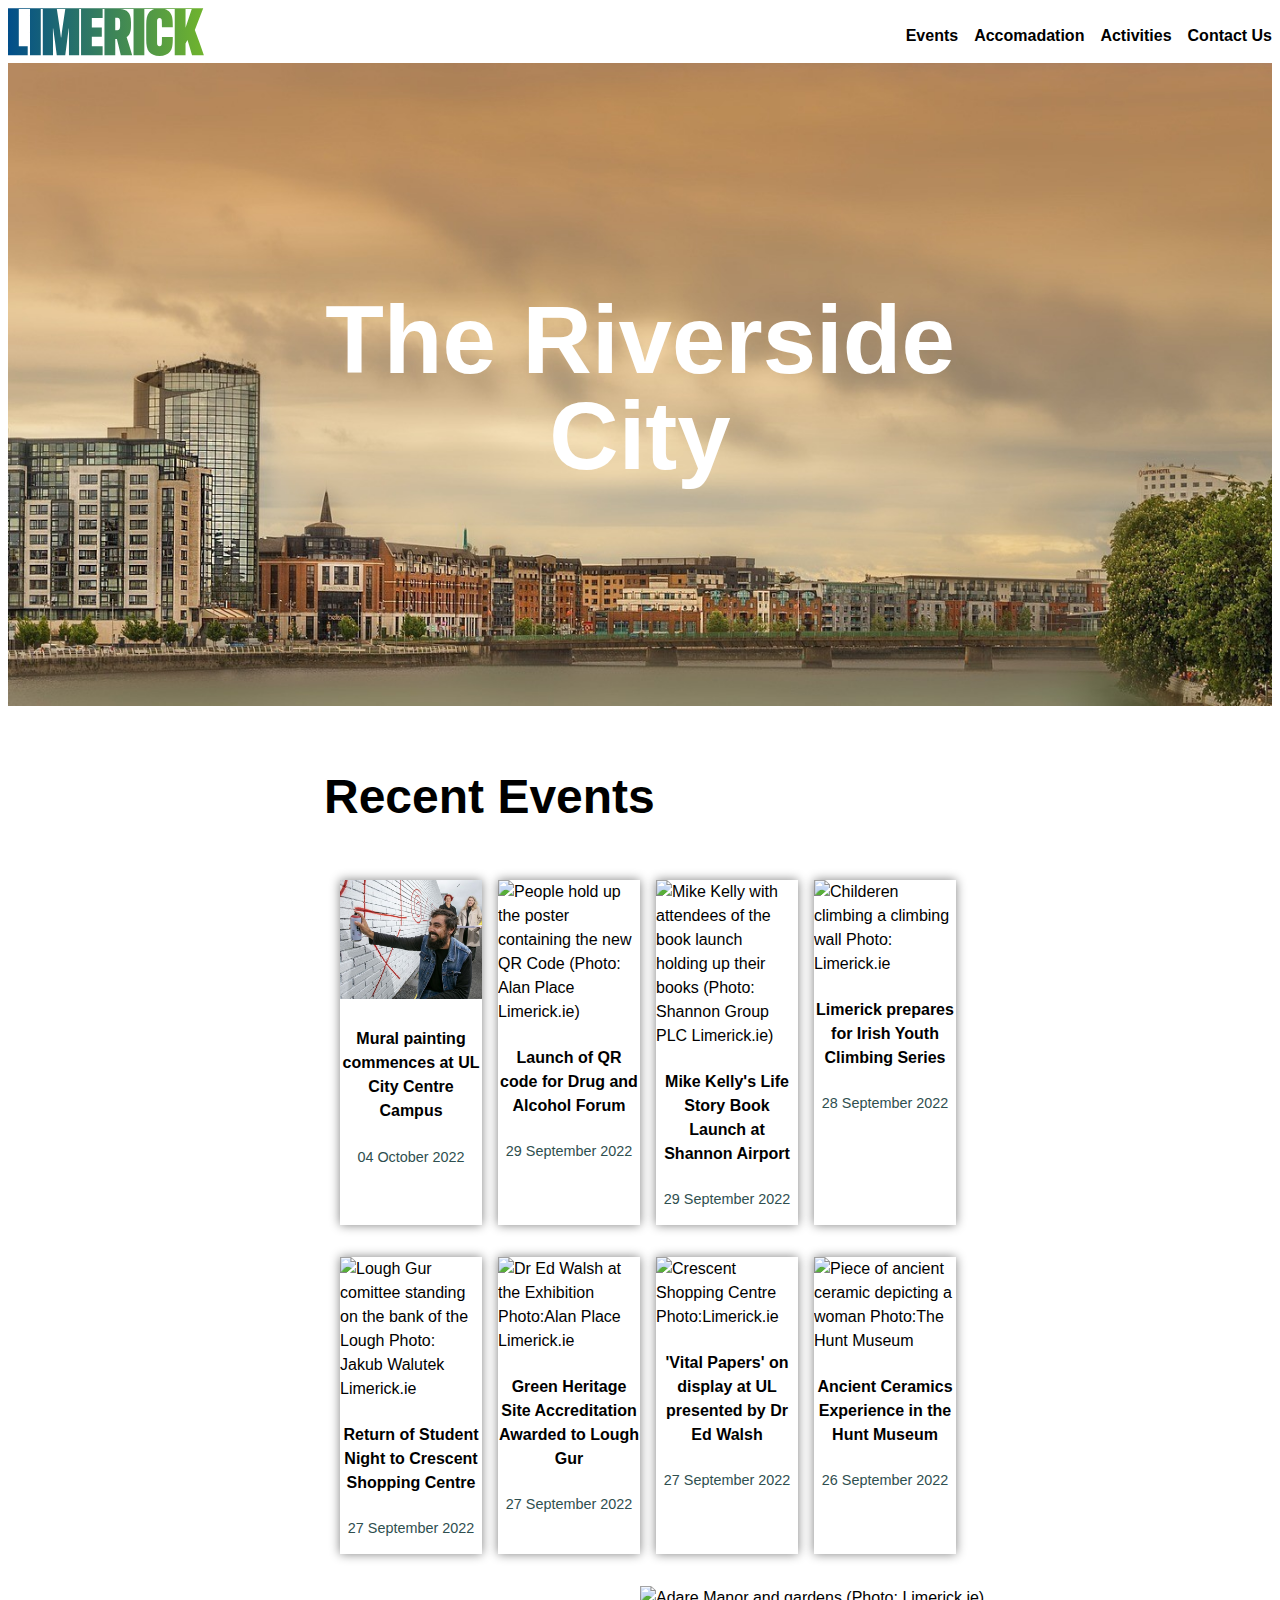
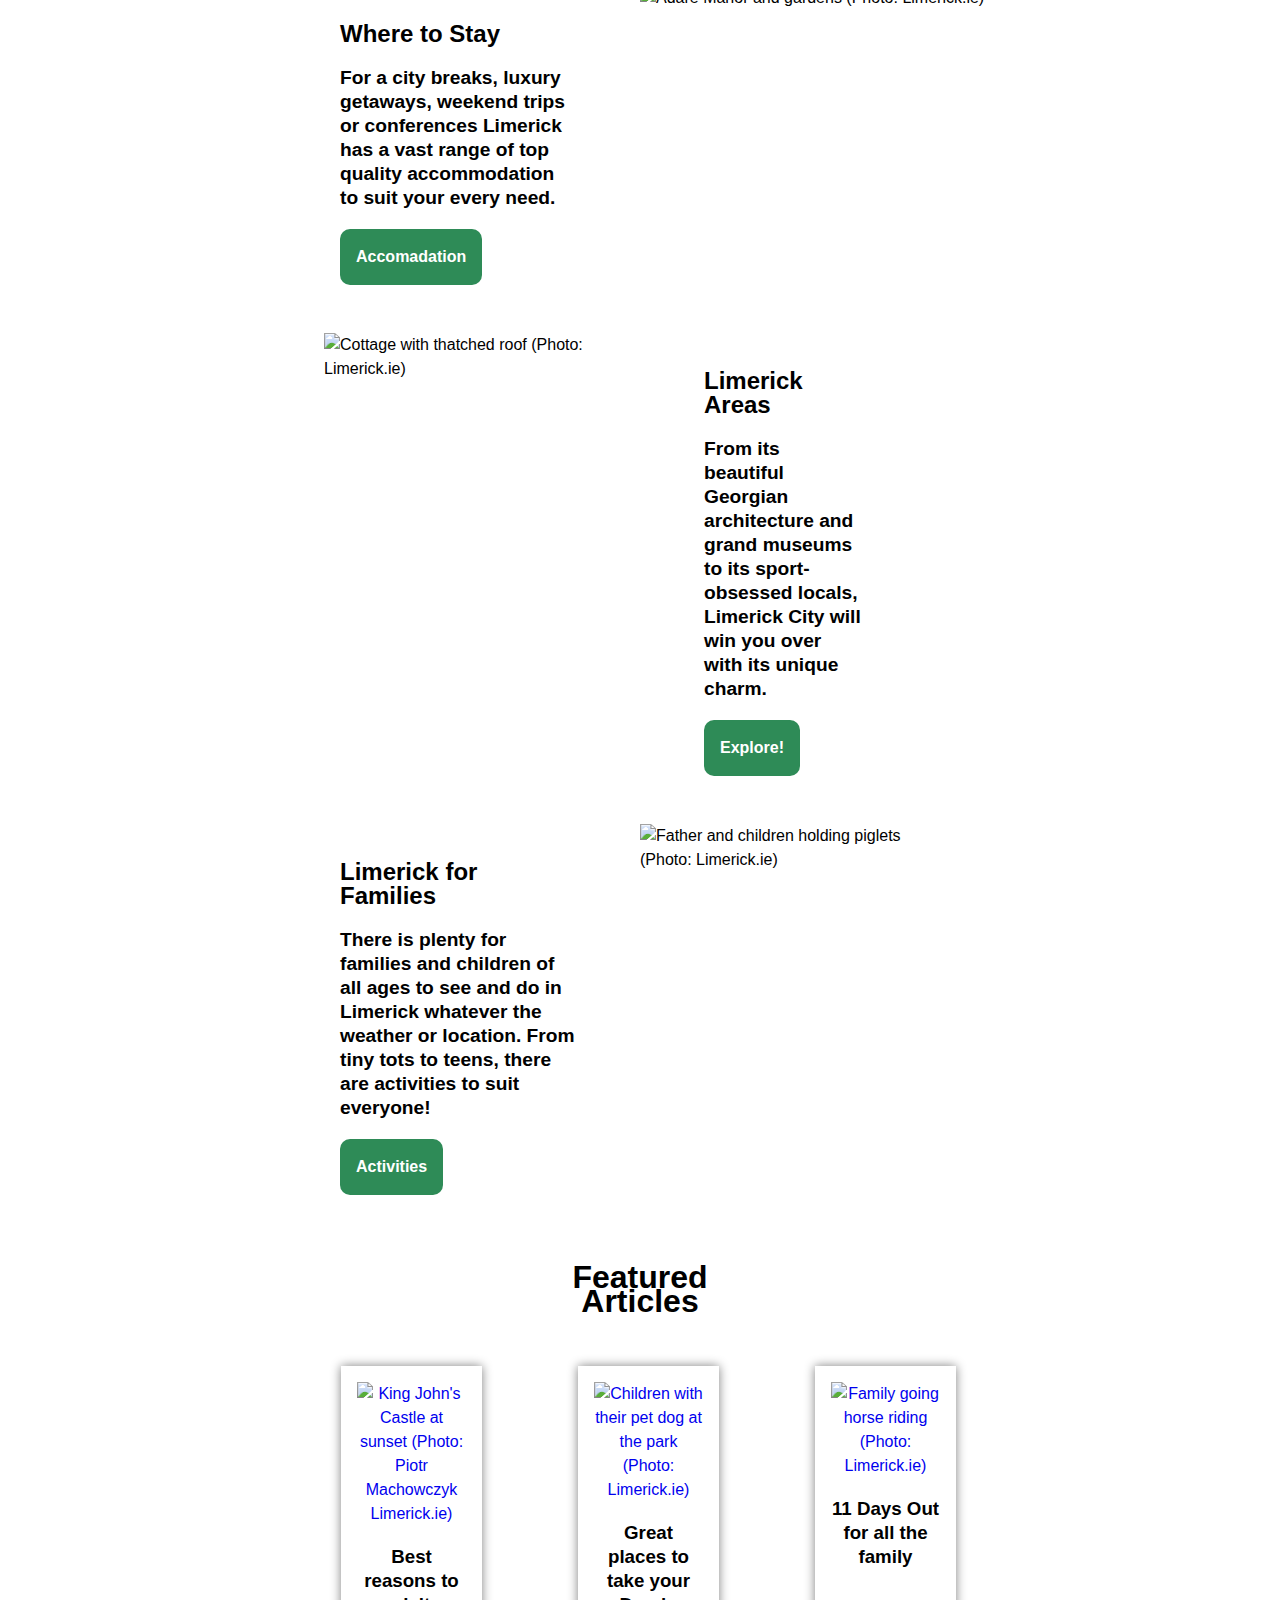
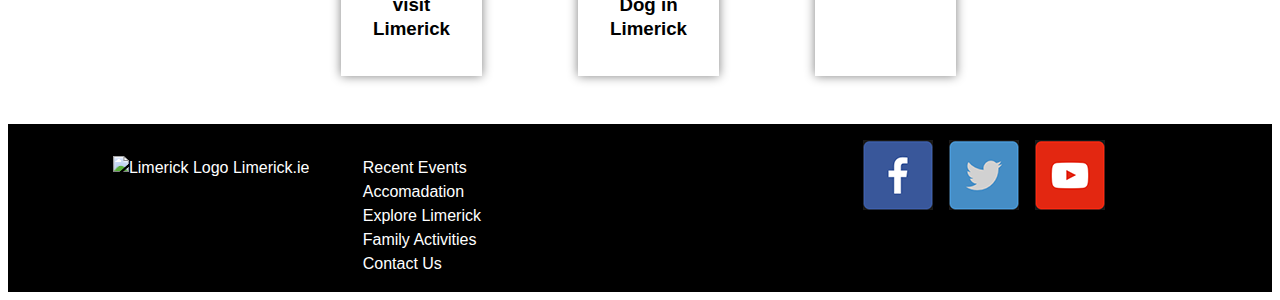
==== index.html @ 8e84125e "Initial upload" ====
<!DOCTYPE html>
<html lang="en">

<head>
	<meta charset="utf-8">
	<title>Visit Limerick City</title>
	<meta name="author" content="Stephen Clancy">
	<meta name="description" content="Limerick City Tourism Site: Assignment 1 RDWD">
	<meta name="viewport" content="width=device-width, initial-scale=1.0">
    <link rel="icon" type="image/x-icon" href="images/favicon.png">
    <link rel="stylesheet" href="https://fonts.googleapis.com/css2?family=Roboto:wght@300&display=swap">
	<link rel="stylesheet" href="CSS/limerick.css">
	<link rel="icon" type="image/x-icon" href=""/>
    
    <script>
        function myFunction() {
          var x = document.getElementById("TopMenu");
          if (x.className === "navHeader") {
            x.className += " responsive";
          } else {
            x.className = "navHeader";
          }
        }
    </script>
</head>

<body>

    
    <!--Header Bar-->
    
    <div class="Header">
            <div class="logo">
                <a href="Limerick.html"><img src="Images/logolimerick.svg" alt="Limerick Logo Photo: Limerick.ie"></a>
            </div>

            <nav class="navHeader" id="TopMenu">
                  <a href="#">Events</a>
                  <a href="#">Accomadation</a>
                  <a href="#">Activities</a>
                  <a href="#">Contact Us</a>
                    <a href="javascript:void(0);" class="icon" onclick="myFunction()">
                        <i class="fa fa-bars"></i>
                    </a>              
            </nav>
    </div>
    
    
    <!--Start of main grid-->
    
    <div class="grid-container">
     
    
    <!--1st Row: Hero Image-->
    
        <div class="Hero">
                <div class="hero-text">
                <h1>The Riverside City</h1>
                </div>
                <img class="heroImg" src="Images/herolimerick.jpg" alt="Panoramic photo of the Shannon river in Limerick Photo: KonradJanik pixabay.com">
            </div>


        <!--2nd Row: Recent Events-->

        <div class="EventsHeader"> 
                <h2>Recent Events</h2>
            </div>


        <!--3rd Row: Events-->

        <article class="section1Event1">
            <a href="#"><img src="Images/section1img1.jpg" alt="Graffiti artist begins spraypainting Mural (Photo:Arthur Ellis Limerick.ie)">
            <h4>Mural painting commences at UL City Centre Campus</h4>
            <p>04 October 2022</p>
            </a>
        </article>

        <article class="section1Event2">
            <a href="#"><img src="images/section1img2.jpg" alt="People hold up the poster containing the new QR Code (Photo: Alan Place Limerick.ie)">
            <h4>Launch of QR code for Drug and Alcohol Forum</h4>
            <p>29 September 2022</p>
            </a>
        </article>

        <article class="section1Event3">
            <a href="#"><img src="images/section1img3.jpg" alt="Mike Kelly with attendees of the book launch holding up their books (Photo: Shannon Group PLC Limerick.ie)">
            <h4>Mike Kelly's Life Story Book Launch at Shannon Airport</h4>
            <p>29 September 2022</p>
            </a>
        </article>

        <article class="section1Event4">
            <a href="#"><img src="images/section1img4.jpg" alt="Childeren climbing a climbing wall Photo: Limerick.ie">
            <h4>Limerick prepares for Irish Youth Climbing Series</h4>
            <p>28 September 2022</p>
            </a>
        </article>


        <!--4th Row: Events-->

        <article class="section1Event5">
            <a href="#"><img src="images/section1img5.jpg" alt="Lough Gur comittee standing on the bank of the Lough Photo: Jakub Walutek Limerick.ie">
            <h4>Return of Student Night to Crescent Shopping Centre</h4>
            <p>27 September 2022</p>
            </a>
        </article>

        <article class="section1Event6">
            <a href="#"><img src="images/section1img6.jpg" alt="Dr Ed Walsh at the Exhibition Photo:Alan Place Limerick.ie">
            <h4>Green Heritage Site Accreditation Awarded to Lough Gur</h4>
            <p>27 September 2022</p>
            </a>
        </article>

        <article class="section1Event7">
            <a href="#"><img src="images/section1img7.jpg" alt="Crescent Shopping Centre Photo:Limerick.ie">
            <h4>'Vital Papers' on display at UL presented by Dr Ed Walsh</h4>
            <p>27 September 2022</p>
            </a>
        </article>

        <article class="section1Event8">
            <a href="#"><img src="images/section1img8.jpg" alt="Piece of ancient ceramic depicting a woman Photo:The Hunt Museum">
            <h4>Ancient Ceramics Experience in the Hunt Museum</h4>
            <p>26 September 2022</p>
            </a>
        </article>


        <!--5th Row: Where to Stay-->

        <div class="section2txt">
            <div class="txtL"> 
                <h2>Where to Stay</h2> 
                <p>For a city breaks, luxury getaways, weekend trips or conferences Limerick has a vast range of top quality accommodation to suit your every need.</p>
                    <div class="button"> 
                        Accomadation
                    </div>
           </div>
        </div>

        <div class="section2img"><img src="images/Section2img1.jpg" alt="Adare Manor and gardens (Photo: Limerick.ie)" ></div>


        <!--6th Row: Limerick Areas-->

        <div class="section3img"><img src="images/Section2img2.jpg" alt="Cottage with thatched roof (Photo: Limerick.ie)" ></div>

        <div class="section3txt">
            <div class="txtR"> 
                <h2>Limerick Areas</h2> 
                <p>From its beautiful Georgian architecture and grand museums to its sport-obsessed locals, Limerick City will win you over with its unique charm.</p>
                    <div class="button"> 
                        Explore!
                    </div>
           </div>
        </div>


        <!--7th Row: Limerick for Families-->

        <div class="section4txt">
            <div class="txtL"> 
                <h2>Limerick for Families</h2> 
                <p>There is plenty for families and children of all ages to see and do in Limerick whatever the weather or location. From tiny tots to teens, there are activities to suit everyone!</p>
                    <div class="button"> 
                        Activities
                    </div>
           </div>
        </div>

        <div class="section4img"><img src="images/Section2img3.jpg" alt="Father and children holding piglets (Photo: Limerick.ie)" ></div>


        <!--8th Row: Featured Articles-->

        <div class="featuredHeader">
            <h1>Featured Articles</h1>
        </div>


        <!--9th Row: Featured Article Pages-->

        <article class="section5Article1">
            <a href="#"><img src="images/section3img1.jpg" alt="King John's Castle at sunset (Photo: Piotr Machowczyk Limerick.ie)"></a>
            <h3>Best reasons to visit Limerick</h3>
        </article>

        <article class="section5Article2">
            <a href="#"><img src="images/section3img2.jpg" alt="Children with their pet dog at the park (Photo: Limerick.ie)"></a>
            <h3>Great places to take your Dog in Limerick</h3>
        </article>

        <article class="section5Article3">
            <a href="#"><img src="images/section3img3.jpg" alt="Family going horse riding (Photo: Limerick.ie)"></a>
            <h3>11 Days Out for all the family</h3>
        </article>


    <!--End of main grid-->

    </div>


    <!--Footer-->

    <footer class="container-footer"> 

        <div class="logoFooter">
            <a href="lit.html"><img src="images/logolimerick.svg" alt="Limerick Logo Limerick.ie"></a>
        </div>

        <nav class="navFooter">
            <ul>
                <li><a href="#" >Recent Events</a></li>
                <li><a href="#" >Accomadation</a></li>
                <li><a href="#" >Explore Limerick</a></li>
                <li><a href="#" >Family Activities</a></li>
                <li><a href="#" >Contact Us</a></li>
            </ul>
        </nav>

        <div class="links">
            <a href="#"><img src="Images/facebook.png" alt="Facebook logo"></a>
            <a href="#"><img src="Images/twitter.png" alt="Twitter logo"></a>
            <a href="#"><img src="Images/youtube.png" alt="Youtube logo"></a>  
        </div>

    </footer>
        
</body>

</html>
---- CSS/limerick.css ----
/*Start of Base Rules*/
        
    body
    {
        font-family: "Montserrat",sans-serif;
        line-height: 1.5em;
    }
        
        
        
    .Header {
        display: flex;
        justify-content: space-between;
        align-items: center;
    }
        
    .logo img {
        height: 3em;
    }
        
    .navHeader a
    {   
        float: left;
        display: block;
        color:black;
        font-weight: 600;
        padding-left: 1em;
    }

    .navHeader a:hover
    {
        color:seagreen;
    }
        
    .navHeader .icon {
      display: none;
    }
        
    a
    {
        text-decoration: none;
    }
        
        
        
    .grid-container
    {
        display: grid;
        margin: auto;
        width: 100%;     
        grid-template-columns: 100%;
    }
        
        
        
    .Hero {
        background-position: center;
        background-repeat: no-repeat;
        background-size: cover;
        position: relative;
    }
        
    .heroImg {
        width: 100%;
        max-width: 100%;
    }
        
    .hero-text {
        font-size: 1em;
        text-align: center;
        position: absolute;
        top: 50%;
        left: 50%;
        transform: translate(-50%, -50%);
        color: white;
        line-height: 2em;
    }
        
        
        
    .EventsHeader {
        font-size: 2em;
    }
        
    h4 {
        text-align: center;
    }
        
    .section1Event1, .section1Event2, .section1Event3, .section1Event4, .section1Event5, .section1Event6, .section1Event7, .section1Event8 
    {
        margin-left: 1em;
        box-shadow: 0 0 10px grey;
    }

    .section1Event1 a, .section1Event2 a, .section1Event3 a,.section1Event4 a, .section1Event5 a, .section1Event6 a, .section1Event7 a , .section1Event8 a 
    {
        color: black;
    }
        
    .section1Event1 p, .section1Event2 p, .section1Event3 p,.section1Event4 p, .section1Event5 p, .section1Event6 p, .section1Event7 p , .section1Event8 p 
    {
        text-align: center;
        font-size: 0.9em;
        color: darkslategrey;
    }
        
    .section1Event1 img, .section1Event2 img, .section1Event3 img,.section1Event4 img, .section1Event5 img, .section1Event6 img, .section1Event7 img, .section1Event8 img 
    {
        width: 100%;
    }
        
    .section1Event1:hover, .section1Event2:hover, .section1Event3:hover, .section1Event4:hover, .section1Event5:hover, .section1Event6:hover,.section1Event7:hover, .section1Event8:hover {
        opacity: 0.5; 
    }
        
        
        
    .section2-content2 img, .section3-content1 img {
        width:100%;
    }
        
    .txtL {
        padding: 1em 1em 1em 1em;
        margin-right: 3em;
    }
        
    .txtL p {
        font-weight: bold;
        font-size: 1.2em;
        text-align: left;
    }

    .txtL h2 {
        text-align: left;
    }
    
    .txtR p {
        font-weight: bold;
        font-size: 1.2em;
        text-align: left;
    }

    .txtR h2 {
        text-align: left;
    }

    .txtR {
        padding: 1em 1em 1em 1em;
        margin-left: 3em;
    }
        
    .button {
        padding: 1rem;
        font-weight: 600;
        display: inline-flex;
        background-color: seagreen;
        color: white;
        border-radius: 10px;
    }

    .button:hover {
        transform: scale(1.1);
        opacity: 0.8;
    }
        
        
        
    .featuredHeader {
        text-align: center;
    }
        
    .section5Article1, .section5Article2, .section5Article3 {
        box-shadow: 0 0 10px grey;
        padding:1em;
        margin-left: 6em;
        text-align: center;
    }
           
    .section5Article1 img, .section5Article2 img, .section5Article3 img {
        width: 100%;
    }

    .section5Article1:hover, .section5Article2:hover, .section5Article3:hover {
        opacity: 0.5;
    }
        
        
    
    
    .container-footer {
        margin-top: 3em;
        display: grid;
        grid-template-columns:repeat(12, 8.3%); 
    }    
        
    footer
    {
        background-color: #000;
        color:white;
    }
        
    footer a
    {
        color: #fff;
        text-decoration: none;
    }
        
    footer li
    {
        list-style: none;
    }

    .logoFooter {
        padding-top: 2em;        
    }
            
    .logoFooter img{
        height: 3em;
    }
    
    .navFooter {
        padding-top: 1em;
    }
        
    .navFooter a:hover{
        color: seagreen;
    }
        
    .links {
        display: flex;
    } 

    .links a{
        display: block;
        float: left;
        margin-left: 1em;
        margin-top: 1em;
    }


    /*CONTACT US FORM STYE RULES*/
    
    label {
        width: 10em;
        float: left;
        text-align:right;
        margin-right:0.5em;
        display: block;
    }
        
    form {
        background-color: darkgrey;
        padding: 1em;
        border: 1px solid grey;
        border-radius: 5px;
        margin: 1em;
    }
    
    .frm {
        margin: auto;
        display: inline-block;
    }

    .fld {
        width: 20em;
    }

    #formtitle {
        color: #263409;
    }

    .interests {
        display: flex;
        align-items: center;
    }

    #cancel {
        padding-left: 20px;
    }

    .cancelbutton {
        grid-column: 2/4;
        padding: 1rem;
        font-weight: 600;
        display: inline-flex;
        background-color: seagreen;
        color: white;
        border-radius: 10px;
    }

    .cancelbutton:hover {
        transform: scale(1.1);
        opacity: 0.8;
    }
        
    /*End of Base Rules*/   
        
    .frm {
       grid-column: 2/10; 
    }

    
        
   
        
    /*Start of TABLET Specific Rules*/
        
@media only screen and (min-width: 768px){
    
    .Hero {
        grid-column: 1/-1;
    }
    
    .hero-text {
        color: greenyellow;
        font-size: 1em;
    }
    
    .grid-container{
        width: 100%;
	   	grid-template-columns:repeat(16, 6.25%);
        grid-row-gap:2em;
	}
    
    .EventsHeader {
        grid-column: 6/13;
    }
    
    .section1Event1 {
        grid-column: 3/6;
    }
    
    .section1Event2 {
        grid-column: 6/9;
    }
    
    .section1Event3 {
        grid-column: 9/12;
    }

    .section1Event4 {
        grid-column: 12/15;
    }
    
    .section1Event5 {
        grid-column: 3/6;
    }
    
    .section1Event6 {
        grid-column: 6/9;
    }
    
    .section1Event7 {
        grid-column: 9/12;
    }
    
    .section1Event8 {
        grid-column: 12/15;
    }
    
    
    
    .section2txt {
        grid-column: 3/9;
    }
    
    .section2img {
        grid-column: 9/14;
    }
    
    
    
    .section3img {
        grid-column: 3/9;
    }
    
    .section3txt {
        grid-column: 9/15;
    }
    
    
    
    .section4txt {
        grid-column: 3/9;
    }
    
    .section4img {
        grid-column: 9/15;
    }
    
    .section4img img {
        max-width: 100%;
    }
    
    
    
    .featuredHeader {
        grid-column: 6/12;
    }
    
    .section5Article1, .section5Article2, .section5Article3 {
        margin-left: 1em;
    }
    
    .section5Article1 {
        grid-column: 3/7;
    }
    
    .section5Article2 {
        grid-column: 7/11;
    }
    
    .section5Article3 {
        grid-column: 11/15;
    }
    
    
    
    .logoFooter {
        grid-column: 2/5;
    }
    
    .navFooter {
        grid-column: 5/8;
    }
    
    .links {
        grid-column: 8/12;
    }
}
        
    /*End of TABLET Specific Rules*/       
     
        
        
  
        
    /*Start of DESKTOP Specific Rules*/

@media only screen and (min-width:992px){
    
    .grid-container{
	   	grid-template-columns:repeat(16, 6.25%);
        grid-row-gap:2em;
	}
    
    

    .Hero {
        grid-column: 1/-1;
    }
    
    .hero-text {
        color: white;
        font-size: 3em;
    }
    
    
    
    .EventsHeader {
        grid-column: 5/10;
    }
    
    .section1Event1 {
        grid-column: 5/7;
    }
    
    .section1Event2 {
        grid-column: 7/9;
    }
    
    .section1Event3 {
        grid-column: 9/11;
    }

    .section1Event4 {
        grid-column: 11/13;
    }
    
    .section1Event5 {
        grid-column: 5/7;
    }
    
    .section1Event6 {
        grid-column: 7/9;
    }
    
    .section1Event7 {
        grid-column: 9/11;
    }
    
    .section1Event8 {
        grid-column: 11/13;
    }
    
    
    
    .section2txt {
        grid-column: 5/9;
    }
    
    .section2img {
        grid-column: 9/14;
    }
    
    
    
    .section3img {
        grid-column: 5/9;
    }
    
    .section3txt {
        grid-column: 9/12;
    }
    
    
    
    .section4txt {
        grid-column: 5/9;
    }
    
    .section4img {
        grid-column: 9/13;
    }
    
    .section4img img {
        max-width: 100%;
    }
    
    
    
    .featuredHeader {
        grid-column: 8/10;
    }
    
    .section5Article1, .section5Article2, .section5Article3 {
        margin-left: 6em;
    }
    
    .section5Article1 {
        grid-column: 4/7;
    }
    
    .section5Article2 {
        grid-column: 7/10;
    }
    
    .section5Article3 {
        grid-column: 10/13;
    }
    
    
    
    .logoFooter {
        grid-column: 2/4;
    }
    
    .navFooter {
        grid-column: 4/6;
    }
    
    .links {
        grid-column: 9/11;
    }
}
    
    /*End of DESKTOP Specific Rules*/
      
        
        
        
        
    /*Start of MOBILE Specific Rules*/
        
 @media screen and (max-width: 600px) {
     
     .navHeader a {display: none;}
     .navHeader a.icon {
        float: right;
        display: block;
      }
     
    .navHeader.responsive {position: relative;}
     
    .navHeader.responsive a.icon {
        position: absolute;
        right: 0;
        top: 0;
    }
     
    .navHeader.responsive a {
        float: none;
        display: block;
        text-align: left;
    }
     
     
     
     .EventsHeader {
         text-align: center;
     }
     
     .section1Event1, .section1Event2, .section1Event3, .section1Event4, .section1Event5, .section1Event6, .section1Event7, .section1Event8 
    {
        margin-left: 0em;
        margin-bottom: 1em;
    }
     
    
     
     .section2img, .section3img{
         margin: auto;
     }
     
     .section4img img{
         width: 100%;
     }
     
     
     .section5Article1, .section5Article2, .section5Article3 {
         margin-left: 0em;
         margin-bottom: 1em;
    }
     
    
    .logoFooter {
        padding-top: 2em;        
    }
            
    .logoFooter img{
        height: 3em;
    }
    
    .navFooter {
        padding-top: 1em;
    }
        
    .navFooter a:hover{
        color: seagreen;
    }
        
    .links {
        display: flex;
    } 

    .links a{
        display: block;
        float: left;
        margin-left: 1em;
        margin-top: 1em;
    }
    
    .logoFooter {
        grid-column: 4/10;
    }
    
    .navFooter {
        grid-column: 2/6;
    }
    
    .links {
        grid-column: 6/13;
    }
     

}
        

    /*End of MOBILE Specific Rules*/
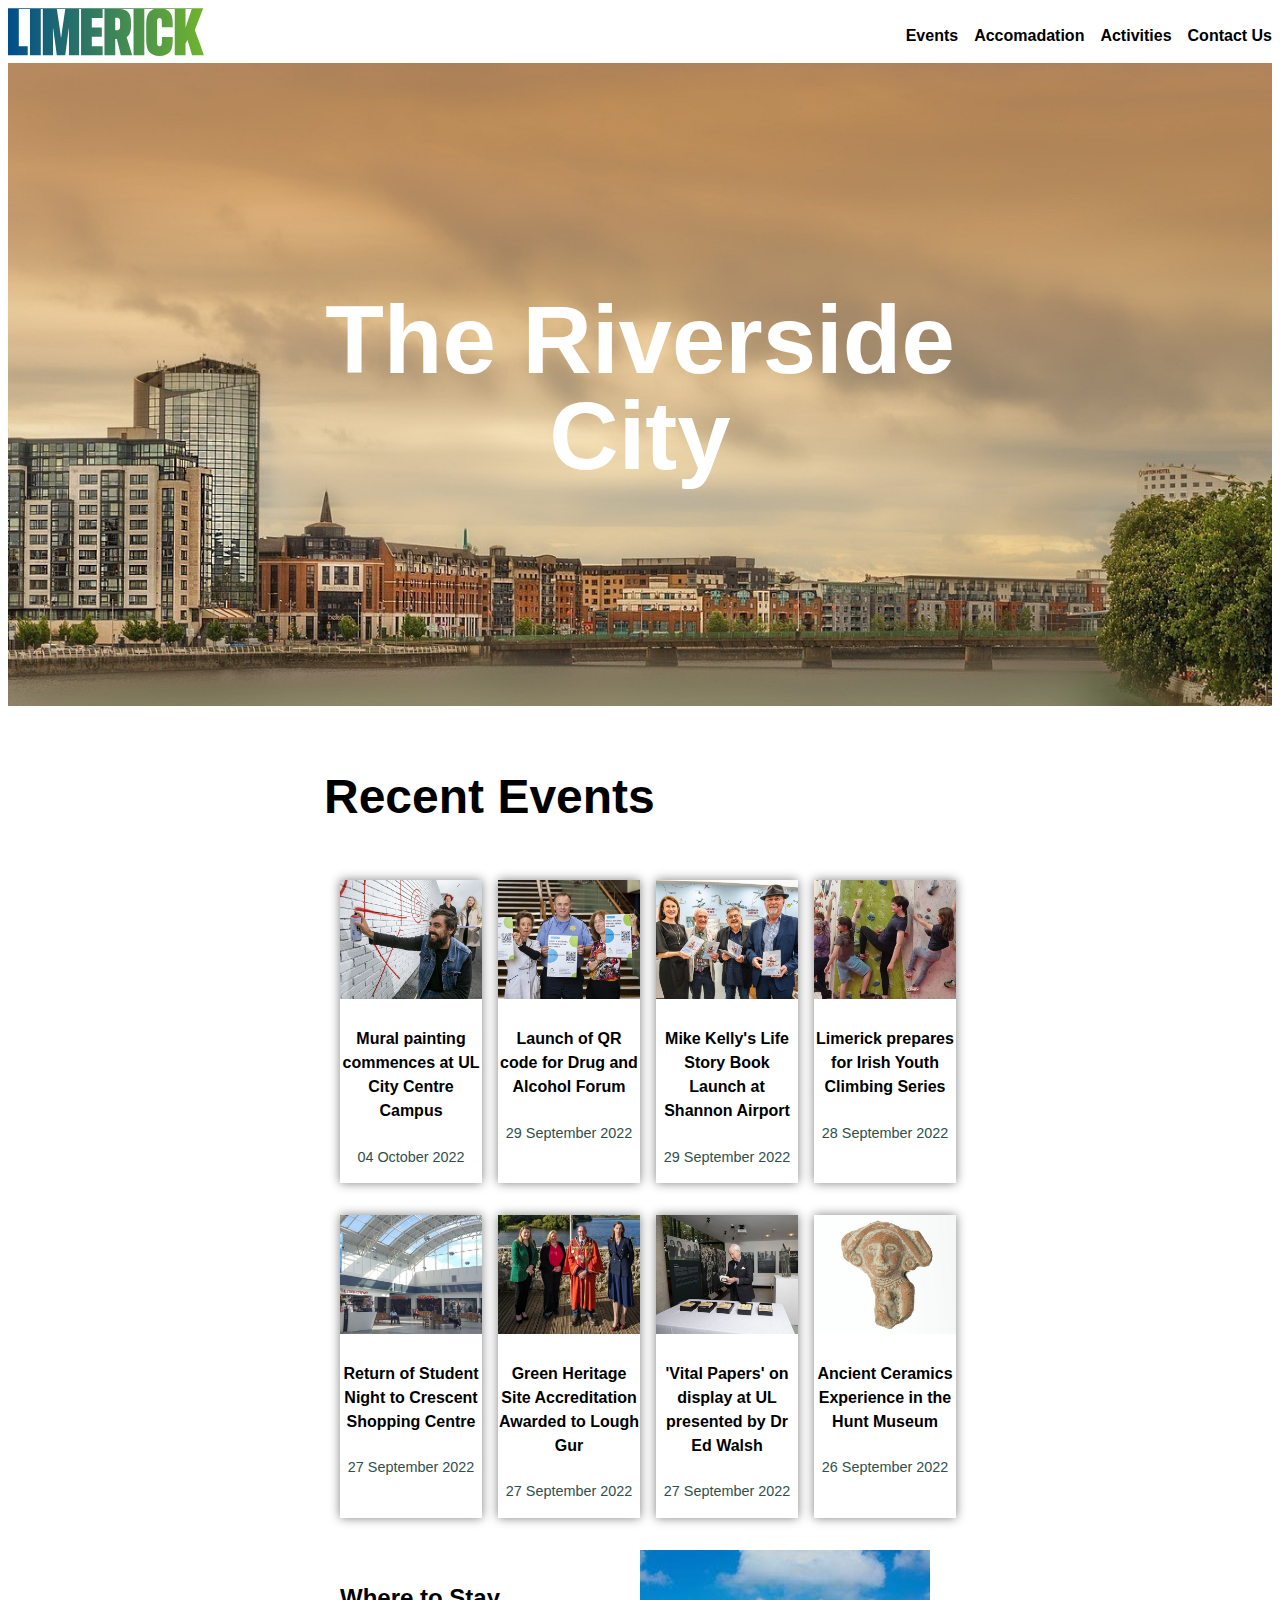
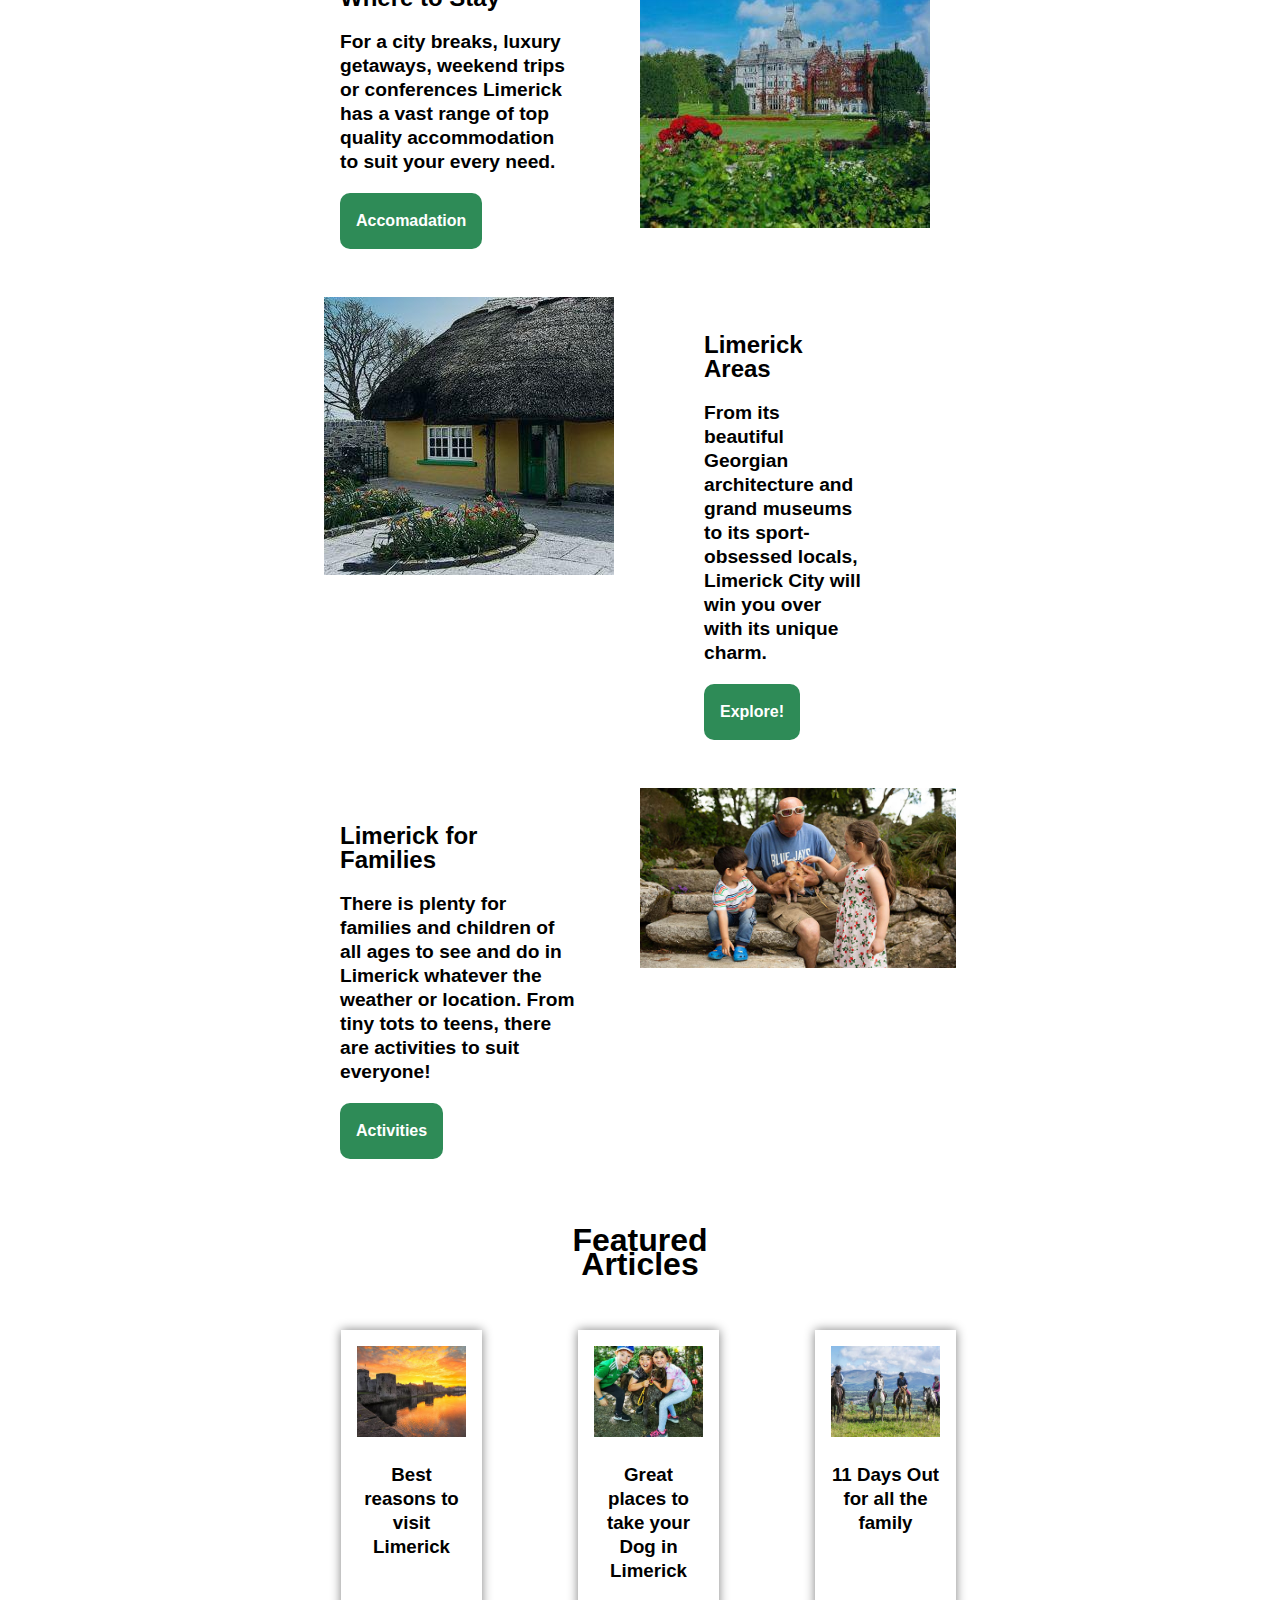
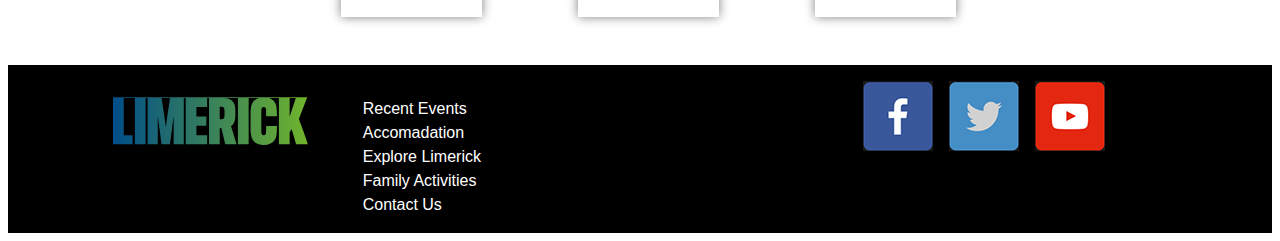
==== commit 78ee5843: "Update index.html" ====
--- a/index.html
+++ b/index.html
@@ -7,7 +7,7 @@
 	<meta name="author" content="Stephen Clancy">
 	<meta name="description" content="Limerick City Tourism Site: Assignment 1 RDWD">
 	<meta name="viewport" content="width=device-width, initial-scale=1.0">
-    <link rel="icon" type="image/x-icon" href="images/favicon.png">
+    <link rel="icon" type="image/x-icon" href="Images/favicon.png">
     <link rel="stylesheet" href="https://fonts.googleapis.com/css2?family=Roboto:wght@300&display=swap">
 	<link rel="stylesheet" href="CSS/limerick.css">
 	<link rel="icon" type="image/x-icon" href=""/>
@@ -38,7 +38,7 @@
                   <a href="#">Events</a>
                   <a href="#">Accomadation</a>
                   <a href="#">Activities</a>
-                  <a href="#">Contact Us</a>
+                  <a href="contactUs.html">Contact Us</a>
                     <a href="javascript:void(0);" class="icon" onclick="myFunction()">
                         <i class="fa fa-bars"></i>
                     </a>              
@@ -78,21 +78,21 @@
         </article>
 
         <article class="section1Event2">
-            <a href="#"><img src="images/section1img2.jpg" alt="People hold up the poster containing the new QR Code (Photo: Alan Place Limerick.ie)">
+            <a href="#"><img src="Images/section1img2.jpg" alt="People hold up the poster containing the new QR Code (Photo: Alan Place Limerick.ie)">
             <h4>Launch of QR code for Drug and Alcohol Forum</h4>
             <p>29 September 2022</p>
             </a>
         </article>
 
         <article class="section1Event3">
-            <a href="#"><img src="images/section1img3.jpg" alt="Mike Kelly with attendees of the book launch holding up their books (Photo: Shannon Group PLC Limerick.ie)">
+            <a href="#"><img src="Images/section1img3.jpg" alt="Mike Kelly with attendees of the book launch holding up their books (Photo: Shannon Group PLC Limerick.ie)">
             <h4>Mike Kelly's Life Story Book Launch at Shannon Airport</h4>
             <p>29 September 2022</p>
             </a>
         </article>
 
         <article class="section1Event4">
-            <a href="#"><img src="images/section1img4.jpg" alt="Childeren climbing a climbing wall Photo: Limerick.ie">
+            <a href="#"><img src="Images/section1img4.jpg" alt="Childeren climbing a climbing wall Photo: Limerick.ie">
             <h4>Limerick prepares for Irish Youth Climbing Series</h4>
             <p>28 September 2022</p>
             </a>
@@ -102,28 +102,28 @@
         <!--4th Row: Events-->
 
         <article class="section1Event5">
-            <a href="#"><img src="images/section1img5.jpg" alt="Lough Gur comittee standing on the bank of the Lough Photo: Jakub Walutek Limerick.ie">
+            <a href="#"><img src="Images/section1img5.jpg" alt="Lough Gur comittee standing on the bank of the Lough Photo: Jakub Walutek Limerick.ie">
             <h4>Return of Student Night to Crescent Shopping Centre</h4>
             <p>27 September 2022</p>
             </a>
         </article>
 
         <article class="section1Event6">
-            <a href="#"><img src="images/section1img6.jpg" alt="Dr Ed Walsh at the Exhibition Photo:Alan Place Limerick.ie">
+            <a href="#"><img src="Images/section1img6.jpg" alt="Dr Ed Walsh at the Exhibition Photo:Alan Place Limerick.ie">
             <h4>Green Heritage Site Accreditation Awarded to Lough Gur</h4>
             <p>27 September 2022</p>
             </a>
         </article>
 
         <article class="section1Event7">
-            <a href="#"><img src="images/section1img7.jpg" alt="Crescent Shopping Centre Photo:Limerick.ie">
+            <a href="#"><img src="Images/section1img7.jpg" alt="Crescent Shopping Centre Photo:Limerick.ie">
             <h4>'Vital Papers' on display at UL presented by Dr Ed Walsh</h4>
             <p>27 September 2022</p>
             </a>
         </article>
 
         <article class="section1Event8">
-            <a href="#"><img src="images/section1img8.jpg" alt="Piece of ancient ceramic depicting a woman Photo:The Hunt Museum">
+            <a href="#"><img src="Images/section1img8.jpg" alt="Piece of ancient ceramic depicting a woman Photo:The Hunt Museum">
             <h4>Ancient Ceramics Experience in the Hunt Museum</h4>
             <p>26 September 2022</p>
             </a>
@@ -142,12 +142,12 @@
            </div>
         </div>
 
-        <div class="section2img"><img src="images/Section2img1.jpg" alt="Adare Manor and gardens (Photo: Limerick.ie)" ></div>
+        <div class="section2img"><img src="Images/Section2img1.jpg" alt="Adare Manor and gardens (Photo: Limerick.ie)" ></div>
 
 
         <!--6th Row: Limerick Areas-->
 
-        <div class="section3img"><img src="images/Section2img2.jpg" alt="Cottage with thatched roof (Photo: Limerick.ie)" ></div>
+        <div class="section3img"><img src="Images/Section2img2.jpg" alt="Cottage with thatched roof (Photo: Limerick.ie)" ></div>
 
         <div class="section3txt">
             <div class="txtR"> 
@@ -172,7 +172,7 @@
            </div>
         </div>
 
-        <div class="section4img"><img src="images/Section2img3.jpg" alt="Father and children holding piglets (Photo: Limerick.ie)" ></div>
+        <div class="section4img"><img src="Images/Section2img3.jpg" alt="Father and children holding piglets (Photo: Limerick.ie)" ></div>
 
 
         <!--8th Row: Featured Articles-->
@@ -185,17 +185,17 @@
         <!--9th Row: Featured Article Pages-->
 
         <article class="section5Article1">
-            <a href="#"><img src="images/section3img1.jpg" alt="King John's Castle at sunset (Photo: Piotr Machowczyk Limerick.ie)"></a>
+            <a href="#"><img src="Images/section3img1.jpg" alt="King John's Castle at sunset (Photo: Piotr Machowczyk Limerick.ie)"></a>
             <h3>Best reasons to visit Limerick</h3>
         </article>
 
         <article class="section5Article2">
-            <a href="#"><img src="images/section3img2.jpg" alt="Children with their pet dog at the park (Photo: Limerick.ie)"></a>
+            <a href="#"><img src="Images/section3img2.jpg" alt="Children with their pet dog at the park (Photo: Limerick.ie)"></a>
             <h3>Great places to take your Dog in Limerick</h3>
         </article>
 
         <article class="section5Article3">
-            <a href="#"><img src="images/section3img3.jpg" alt="Family going horse riding (Photo: Limerick.ie)"></a>
+            <a href="#"><img src="Images/section3img3.jpg" alt="Family going horse riding (Photo: Limerick.ie)"></a>
             <h3>11 Days Out for all the family</h3>
         </article>
 
@@ -210,7 +210,7 @@
     <footer class="container-footer"> 
 
         <div class="logoFooter">
-            <a href="lit.html"><img src="images/logolimerick.svg" alt="Limerick Logo Limerick.ie"></a>
+            <a href="lit.html"><img src="Images/logolimerick.svg" alt="Limerick Logo Limerick.ie"></a>
         </div>
 
         <nav class="navFooter">
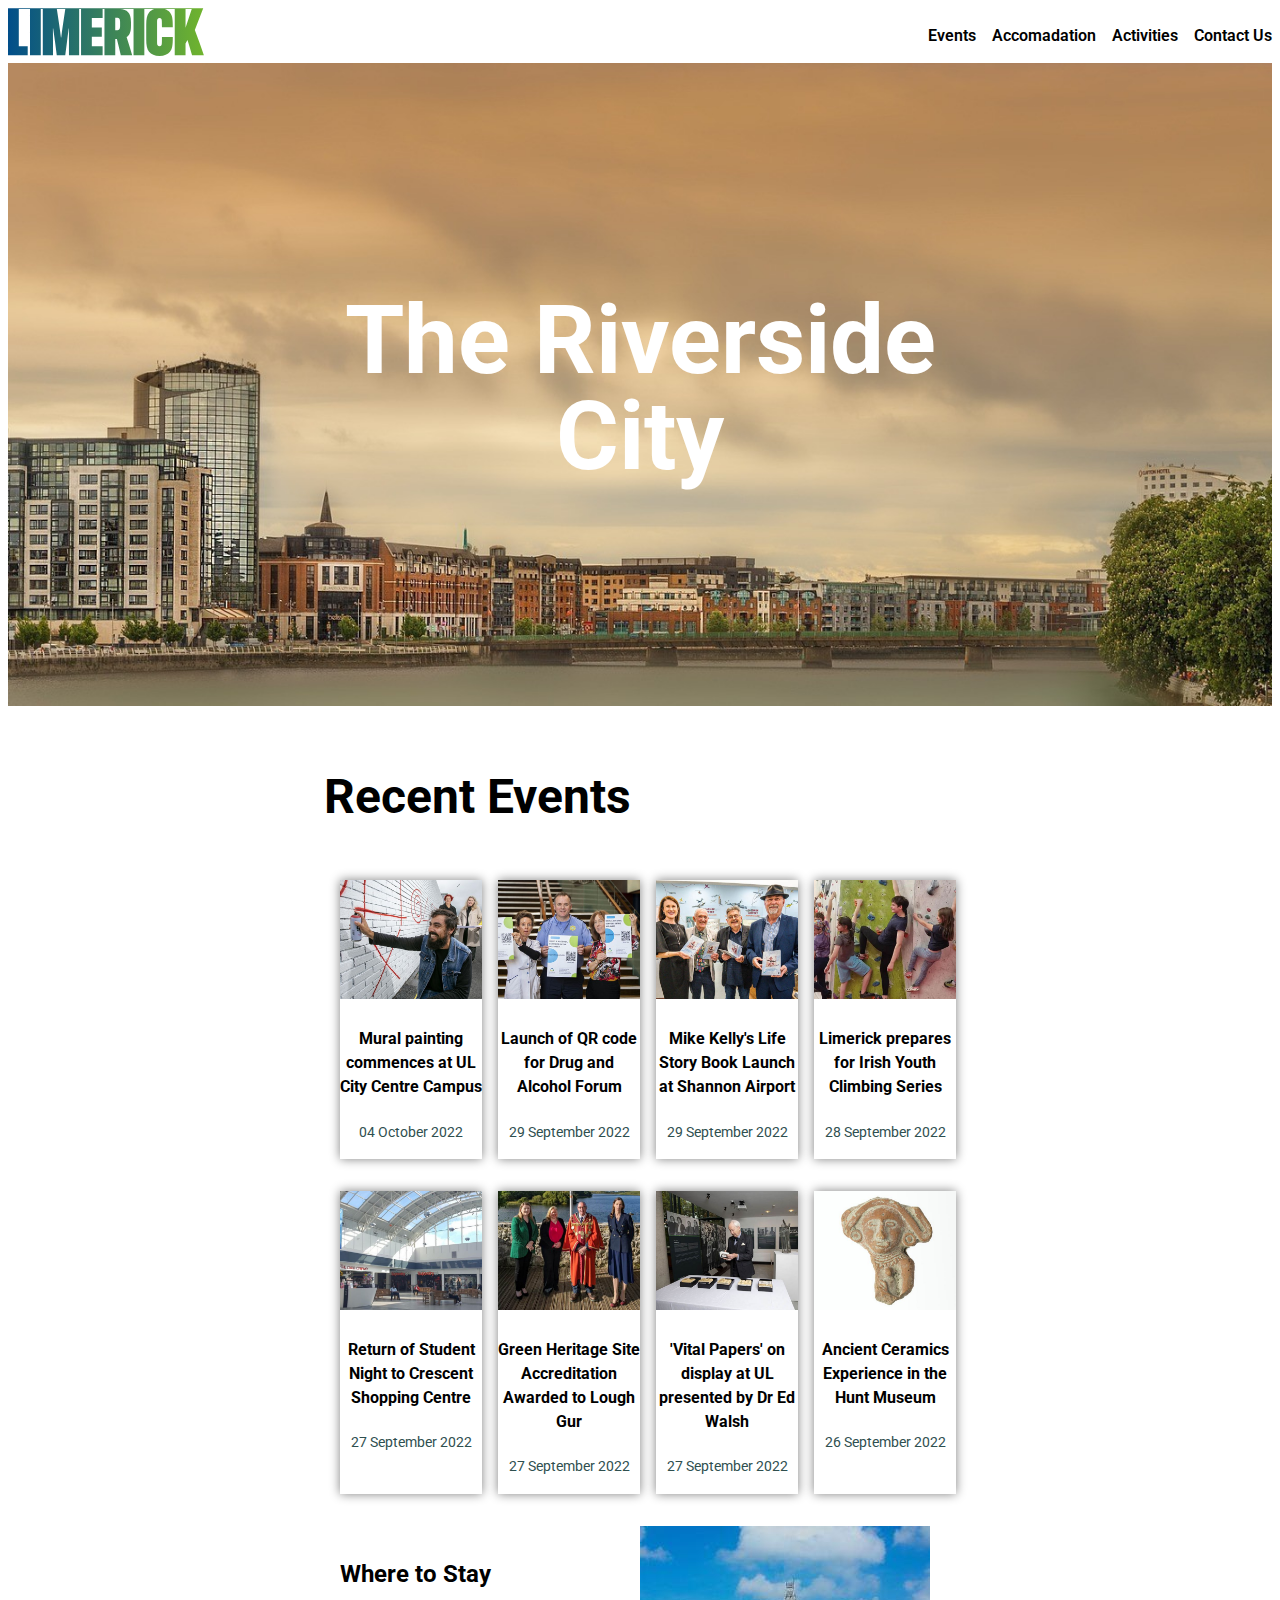
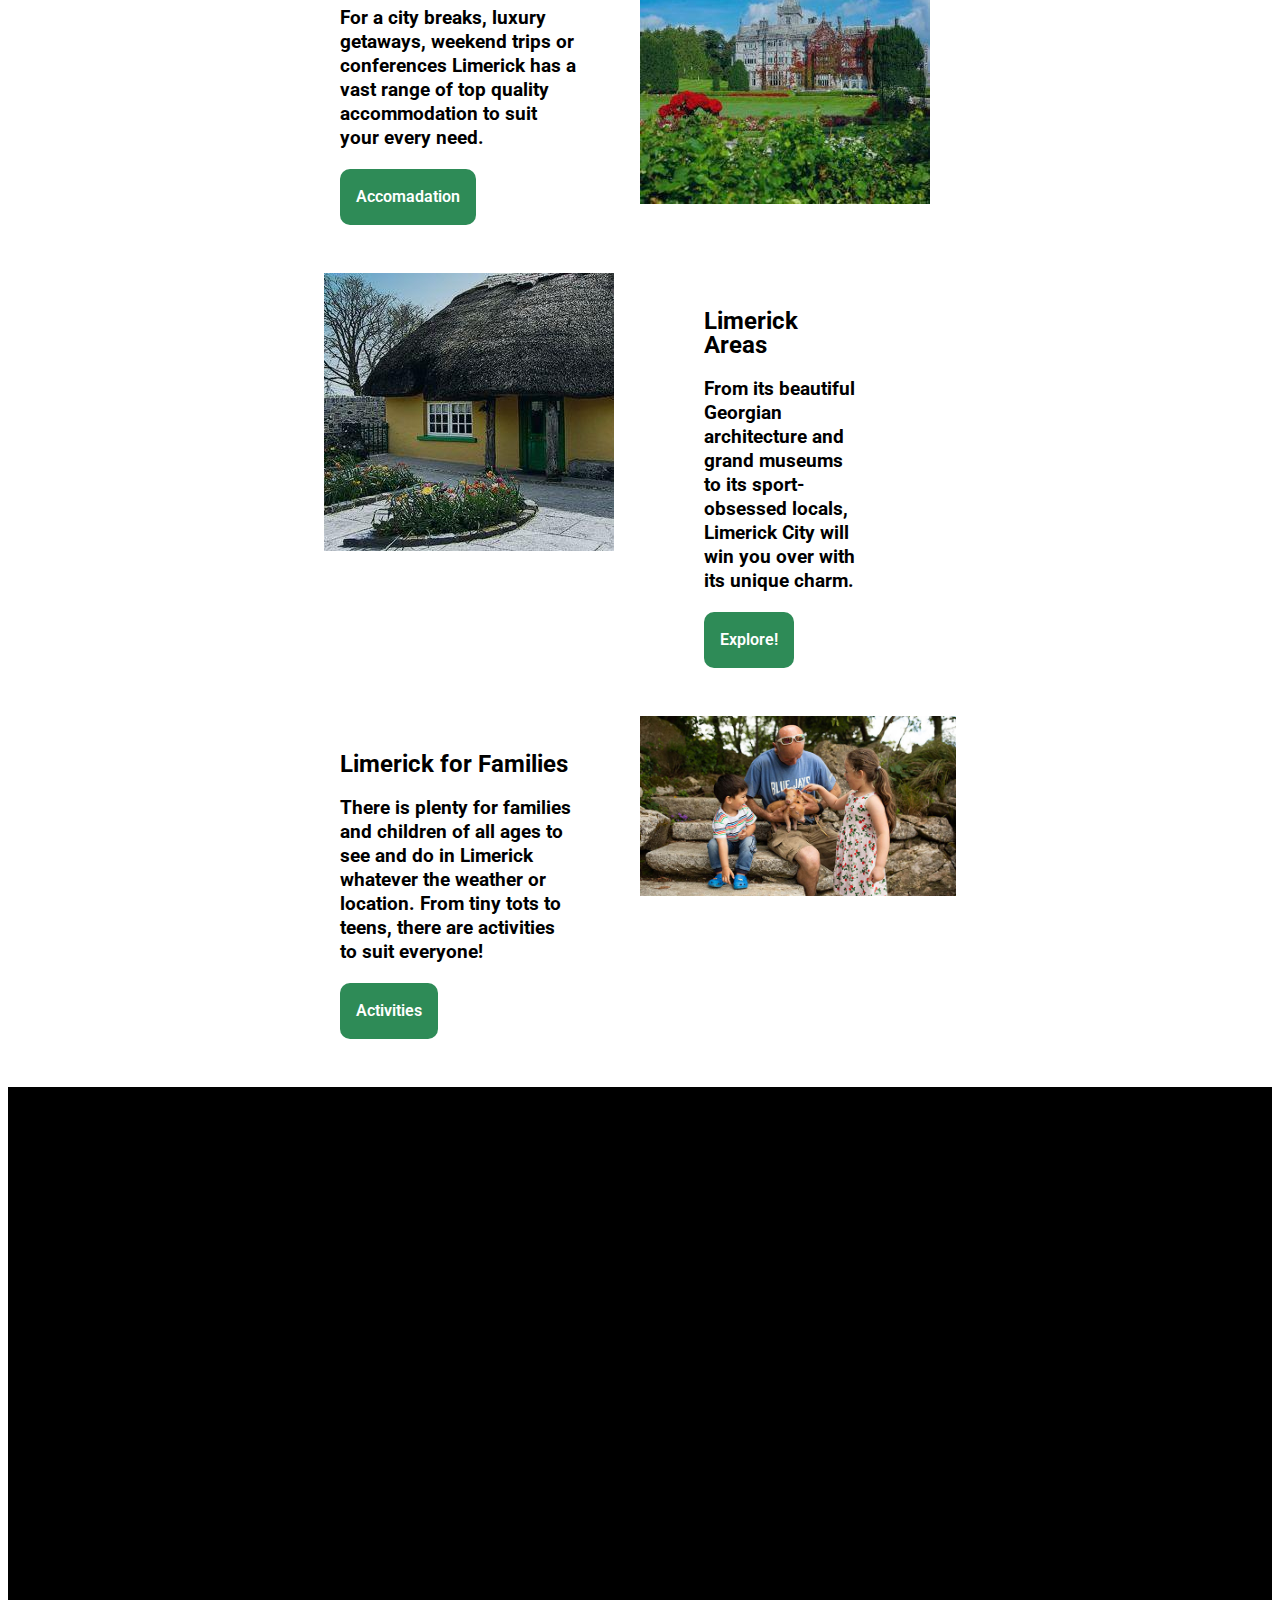
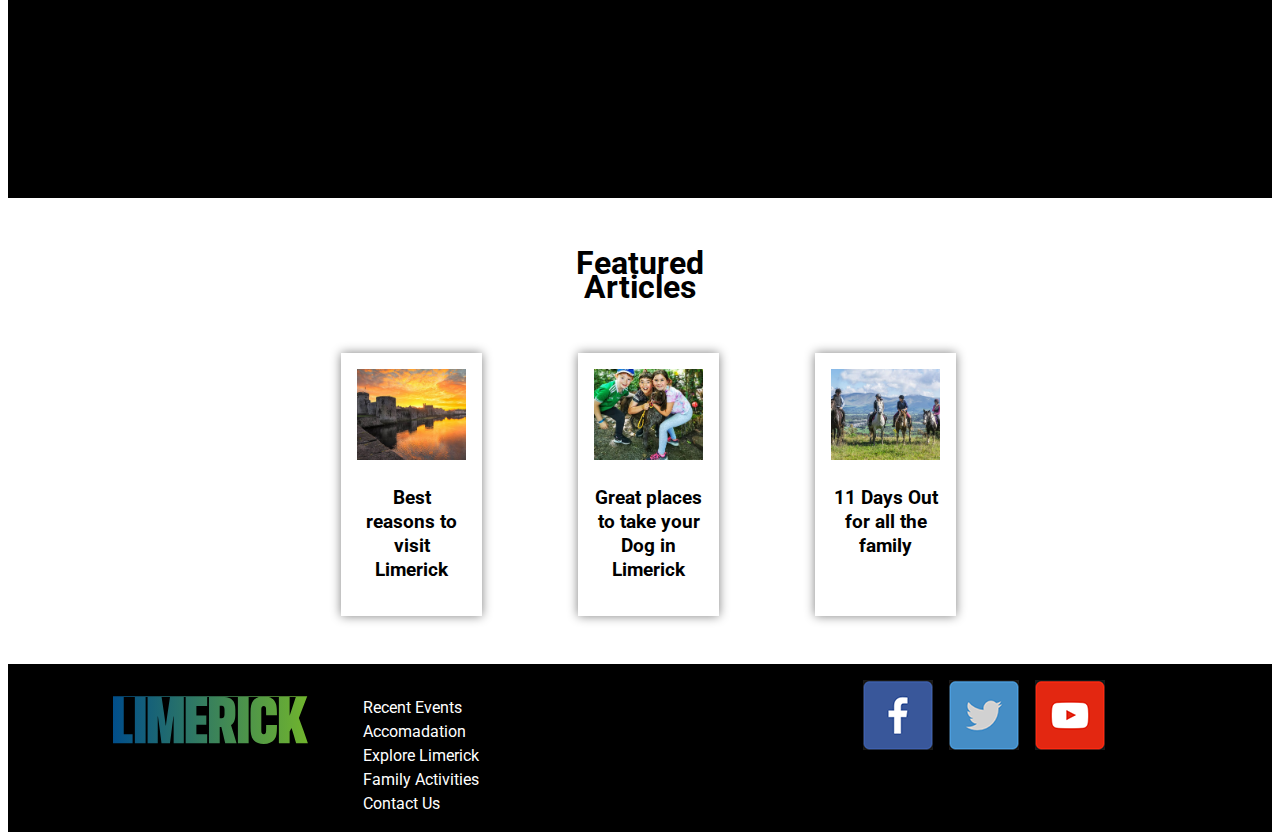
==== commit d2349e8c: "Secondary Upload" ====
--- a/index.html
+++ b/index.html
@@ -8,7 +8,10 @@
 	<meta name="description" content="Limerick City Tourism Site: Assignment 1 RDWD">
 	<meta name="viewport" content="width=device-width, initial-scale=1.0">
     <link rel="icon" type="image/x-icon" href="Images/favicon.png">
-    <link rel="stylesheet" href="https://fonts.googleapis.com/css2?family=Roboto:wght@300&display=swap">
+    <link rel="stylesheet" href="https://cdnjs.cloudflare.com/ajax/libs/font-awesome/4.7.0/css/font-awesome.min.css">
+    <link rel="preconnect" href="https://fonts.googleapis.com">
+    <link rel="preconnect" href="https://fonts.gstatic.com" crossorigin>
+    <link href="https://fonts.googleapis.com/css2?family=Roboto:wght@300&display=swap" rel="stylesheet">
 	<link rel="stylesheet" href="CSS/limerick.css">
 	<link rel="icon" type="image/x-icon" href=""/>
     
@@ -171,18 +174,27 @@
                     </div>
            </div>
         </div>
+        
+        
 
         <div class="section4img"><img src="Images/Section2img3.jpg" alt="Father and children holding piglets (Photo: Limerick.ie)" ></div>
-
-
-        <!--8th Row: Featured Articles-->
+        
+        
+        <!--8th Row: Limerick Video-->
+        
+        <div class="video iframe-container" >
+            <iframe width="560" height="315" src="https://www.youtube.com/embed/8oLnRjvBs08" title="YouTube video player" frameborder="0" allow="accelerometer; autoplay; clipboard-write; encrypted-media; gyroscope; picture-in-picture; web-share" allowfullscreen></iframe>
+        </div>
+
+
+        <!--9th Row: Featured Articles-->
 
         <div class="featuredHeader">
             <h1>Featured Articles</h1>
         </div>
 
 
-        <!--9th Row: Featured Article Pages-->
+        <!--10th Row: Featured Article Pages-->
 
         <article class="section5Article1">
             <a href="#"><img src="Images/section3img1.jpg" alt="King John's Castle at sunset (Photo: Piotr Machowczyk Limerick.ie)"></a>
--- a/CSS/limerick.css
+++ b/CSS/limerick.css
@@ -1,23 +1,26 @@
 /*Start of Base Rules*/
-        
+    
+    /*This is an example of a tag selector*/
     body
     {
-        font-family: "Montserrat",sans-serif;
+        font-family: 'Roboto', sans-serif;
         line-height: 1.5em;
     }
         
         
-        
+     /*This is an example of a class selector*/ 
     .Header {
         display: flex;
         justify-content: space-between;
         align-items: center;
     }
-        
+     
+    /*This is an example of a class selector*/
     .logo img {
         height: 3em;
     }
-        
+     
+    /*This is an example of a compound selector*/
     .navHeader a
     {   
         float: left;
@@ -31,18 +34,20 @@
     {
         color:seagreen;
     }
-        
+    
+    /*This is an example of a compound selector*/
     .navHeader .icon {
       display: none;
     }
-        
+    
+    /*This is an example of a tag selector*/
     a
     {
         text-decoration: none;
     }
         
         
-        
+     /*This is an example of a class selector*/   
     .grid-container
     {
         display: grid;
@@ -85,9 +90,11 @@
     h4 {
         text-align: center;
     }
-        
+
+     /*This is an example of a group selector*/
     .section1Event1, .section1Event2, .section1Event3, .section1Event4, .section1Event5, .section1Event6, .section1Event7, .section1Event8 
     {
+        /*This is an example of margin styling*/
         margin-left: 1em;
         box-shadow: 0 0 10px grey;
     }
@@ -120,7 +127,9 @@
     }
         
     .txtL {
+        /*This is an example of padding styling*/
         padding: 1em 1em 1em 1em;
+        /*This is an example of margin styling*/
         margin-right: 3em;
     }
         
@@ -145,6 +154,7 @@
     }
 
     .txtR {
+        /*This is an example of padding styling*/
         padding: 1em 1em 1em 1em;
         margin-left: 3em;
     }
@@ -155,6 +165,7 @@
         display: inline-flex;
         background-color: seagreen;
         color: white;
+        /*This is an example of border styling*/
         border-radius: 10px;
     }
 
@@ -164,11 +175,33 @@
     }
         
         
-        
+     
+    .video {
+        grid-column: 1/-1;
+        background-color: black;
+    }
+
+    .iframe-container{
+      position: relative;
+      width: 100%;
+      padding-bottom: 56.25%; 
+      height: 0;
+    }
+
+    .iframe-container iframe{
+      position: absolute;
+      top:0;
+      left: 0;
+      width: 100%;
+      height: 100%;
+    }
+
+
     .featuredHeader {
         text-align: center;
     }
-        
+     
+    /*This is an example of a group selector*/
     .section5Article1, .section5Article2, .section5Article3 {
         box-shadow: 0 0 10px grey;
         padding:1em;
@@ -252,6 +285,7 @@
         background-color: darkgrey;
         padding: 1em;
         border: 1px solid grey;
+        /*This is an example of border styling*/
         border-radius: 5px;
         margin: 1em;
     }
@@ -265,6 +299,7 @@
         width: 20em;
     }
 
+    /*This is an example of an ID selector*/
     #formtitle {
         color: #263409;
     }
@@ -273,7 +308,8 @@
         display: flex;
         align-items: center;
     }
-
+    
+    /*This is an example of an ID selector*/
     #cancel {
         padding-left: 20px;
     }
